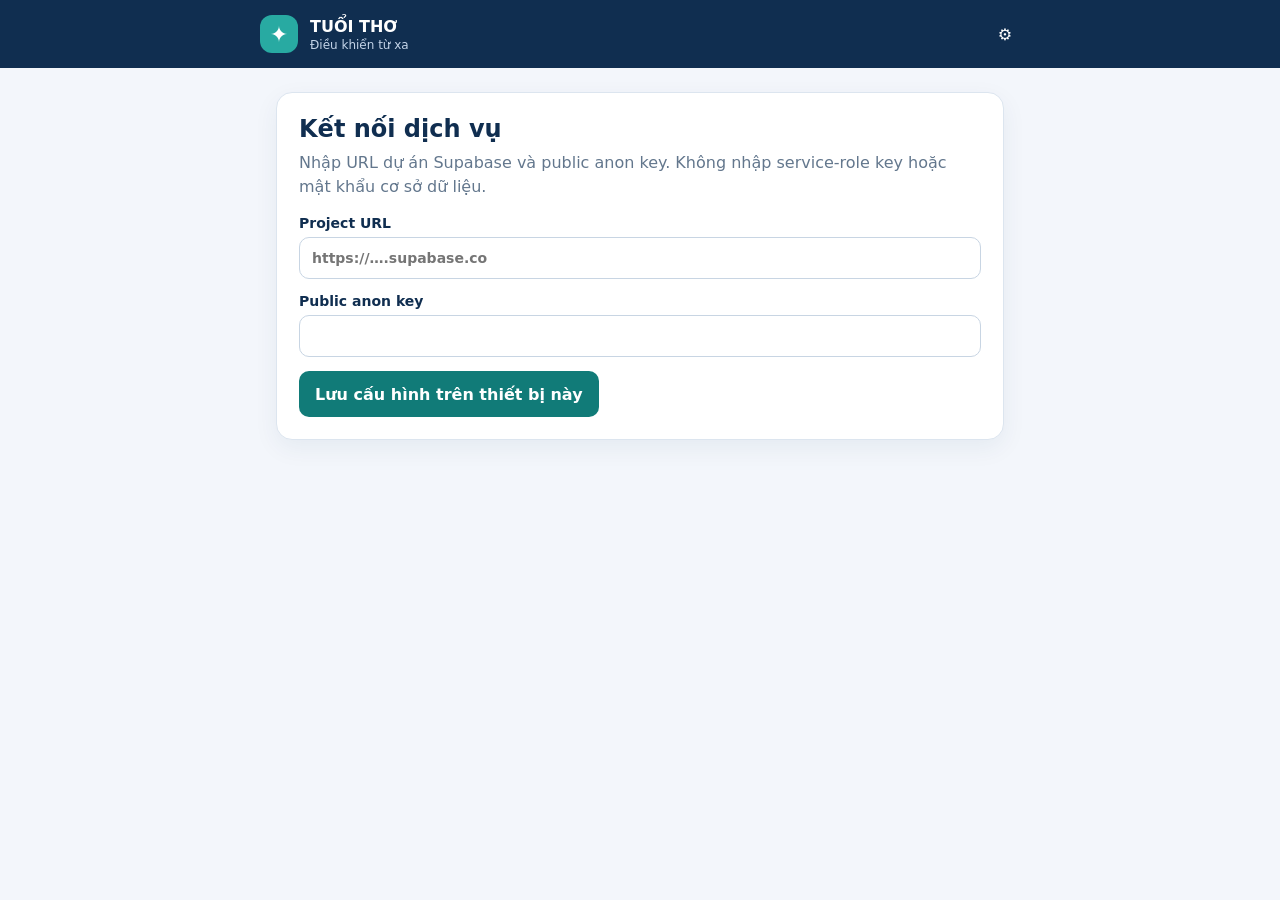
==== remote-dashboard/index.html @ 912222ca "feat: add remote control and policy sync" ====
<!doctype html>
<html lang="vi">
<head>
  <meta charset="utf-8">
  <meta name="viewport" content="width=device-width,initial-scale=1,viewport-fit=cover">
  <meta name="theme-color" content="#102e50">
  <title>Tuổi Thơ — Điều khiển từ xa</title>
  <link rel="stylesheet" href="styles.css">
</head>
<body>
  <header><div class="brand-mark">✦</div><div><strong>TUỔI THƠ</strong><small>Điều khiển từ xa</small></div><button id="settings-toggle" class="quiet" aria-label="Cấu hình">⚙</button></header>
  <main>
    <section id="setup" class="card hidden">
      <h1>Kết nối dịch vụ</h1>
      <p>Nhập URL dự án Supabase và public anon key. Không nhập service-role key hoặc mật khẩu cơ sở dữ liệu.</p>
      <label>Project URL<input id="project-url" type="url" placeholder="https://….supabase.co" autocomplete="url"></label>
      <label>Public anon key<input id="anon-key" type="password" autocomplete="off"></label>
      <button id="save-config" class="primary">Lưu cấu hình trên thiết bị này</button>
    </section>

    <section id="auth" class="card hidden">
      <h1>Tài khoản phụ huynh</h1>
      <p>Đăng nhập để xem và điều khiển các thiết bị đã ghép nối.</p>
      <label>Email<input id="email" type="email" autocomplete="username"></label>
      <label>Mật khẩu<input id="password" type="password" autocomplete="current-password"></label>
      <div class="row"><button id="sign-in" class="primary">Đăng nhập</button><button id="sign-up" class="secondary">Tạo tài khoản</button></div>
    </section>

    <section id="dashboard" class="hidden">
      <div class="row page-heading"><div><h1>Thiết bị của gia đình</h1><p id="account-label"></p></div><button id="sign-out" class="quiet">Đăng xuất</button></div>
      <section class="card pair-card">
        <h2>Thêm thiết bị</h2>
        <p>Trên máy trẻ, mở Tuổi Thơ → Điều khiển từ xa → Tạo mã ghép nối.</p>
        <div class="row"><input id="pair-code" placeholder="Mã ghép nối" autocomplete="one-time-code" maxlength="24"><button id="claim-pair" class="primary">Ghép nối</button></div>
      </section>
      <div id="devices" class="device-list"></div>
      <div id="empty" class="card hidden">Chưa có thiết bị ghép nối.</div>
    </section>
    <div id="toast" role="status" aria-live="polite"></div>
  </main>
  <script type="module" src="app.js"></script>
</body>
</html>
---- remote-dashboard/styles.css ----
:root{font-family:Inter,"Segoe UI",system-ui,sans-serif;color:#102e50;background:#f3f6fb;font-synthesis:none}*{box-sizing:border-box}body{margin:0;min-height:100vh}header{height:68px;background:#102e50;color:white;display:flex;align-items:center;gap:12px;padding:0 max(18px,calc((100% - 760px)/2));position:sticky;top:0;z-index:2}.brand-mark{width:38px;height:38px;border-radius:12px;background:#28aaa2;display:grid;place-items:center;font-size:22px}header strong,header small{display:block}header small{font-size:12px;color:#c4d4e8;margin-top:2px}header #settings-toggle{margin-left:auto}main{max-width:760px;margin:24px auto;padding:0 16px 48px}.card{background:white;border:1px solid #dce5ef;border-radius:16px;padding:22px;margin-bottom:16px;box-shadow:0 8px 25px #173d6410}h1{font-size:24px;margin:0 0 8px}h2{font-size:18px;margin:0 0 8px}p{color:#63778d;line-height:1.5;margin:8px 0 16px}.hidden{display:none!important}label{display:block;font-weight:650;font-size:14px;margin:14px 0}input,textarea{width:100%;border:1px solid #c8d5e3;border-radius:10px;padding:12px;font:inherit;color:#102e50;background:white;margin-top:6px}button{font:inherit;font-weight:700;border:0;border-radius:10px;padding:13px 16px;cursor:pointer;min-height:46px}button:disabled{opacity:.55;cursor:wait}.primary{background:#117b78;color:white}.secondary{background:#e8eff7;color:#183b60}.quiet{background:transparent;color:inherit;padding:8px;min-height:36px}.row{display:flex;align-items:center;gap:10px}.row>*{flex:1}.row .quiet{flex:0}.page-heading{justify-content:space-between;margin:4px 2px 16px}.page-heading h1{font-size:22px}.page-heading p{margin:0}.device-list{display:grid;gap:14px}.device-title{display:flex;justify-content:space-between;align-items:flex-start;gap:10px}.device-title h2{font-size:20px;margin:0}.pill{border-radius:30px;padding:6px 10px;font-size:12px;font-weight:800;white-space:nowrap}.online{background:#e0f5ee;color:#167356}.offline{background:#fff0e9;color:#aa4e31}.test{background:#fff4d6;color:#795b0b}.metrics{display:grid;grid-template-columns:1fr 1fr;gap:10px;margin:18px 0}.metric{background:#f5f8fc;border-radius:12px;padding:12px}.metric span{display:block;color:#677c91;font-size:13px}.metric strong{display:block;font-size:20px;margin-top:4px}.state{font-weight:800}.actions{display:grid;grid-template-columns:1fr 1fr;gap:8px}.actions button{width:100%;font-size:14px}.lock{background:#b73b42;color:white}.unlock{background:#e1f2ec;color:#176248}.grant{background:#e9eff8;color:#173e67}.caption{font-size:12px;color:#71849a;margin:10px 0 0}.policy-editor{margin-top:18px;border-top:1px solid #e5ebf2;padding-top:14px}.policy-editor summary{cursor:pointer;font-weight:700}.policy-editor textarea{min-height:220px;font-family:ui-monospace,monospace;font-size:12px}.command-result{font-size:13px;margin-top:10px;color:#63778d;min-height:18px}#toast{position:fixed;bottom:18px;left:50%;transform:translateX(-50%);background:#102e50;color:white;border-radius:12px;padding:12px 18px;opacity:0;pointer-events:none;transition:opacity .2s;max-width:90vw;text-align:center}#toast.show{opacity:1}@media(max-width:520px){main{margin:14px auto;padding:0 12px 30px}.card{padding:18px}.actions{grid-template-columns:1fr 1fr}.metrics{gap:8px}.metric strong{font-size:18px}.row{gap:8px}header{padding:0 14px}}
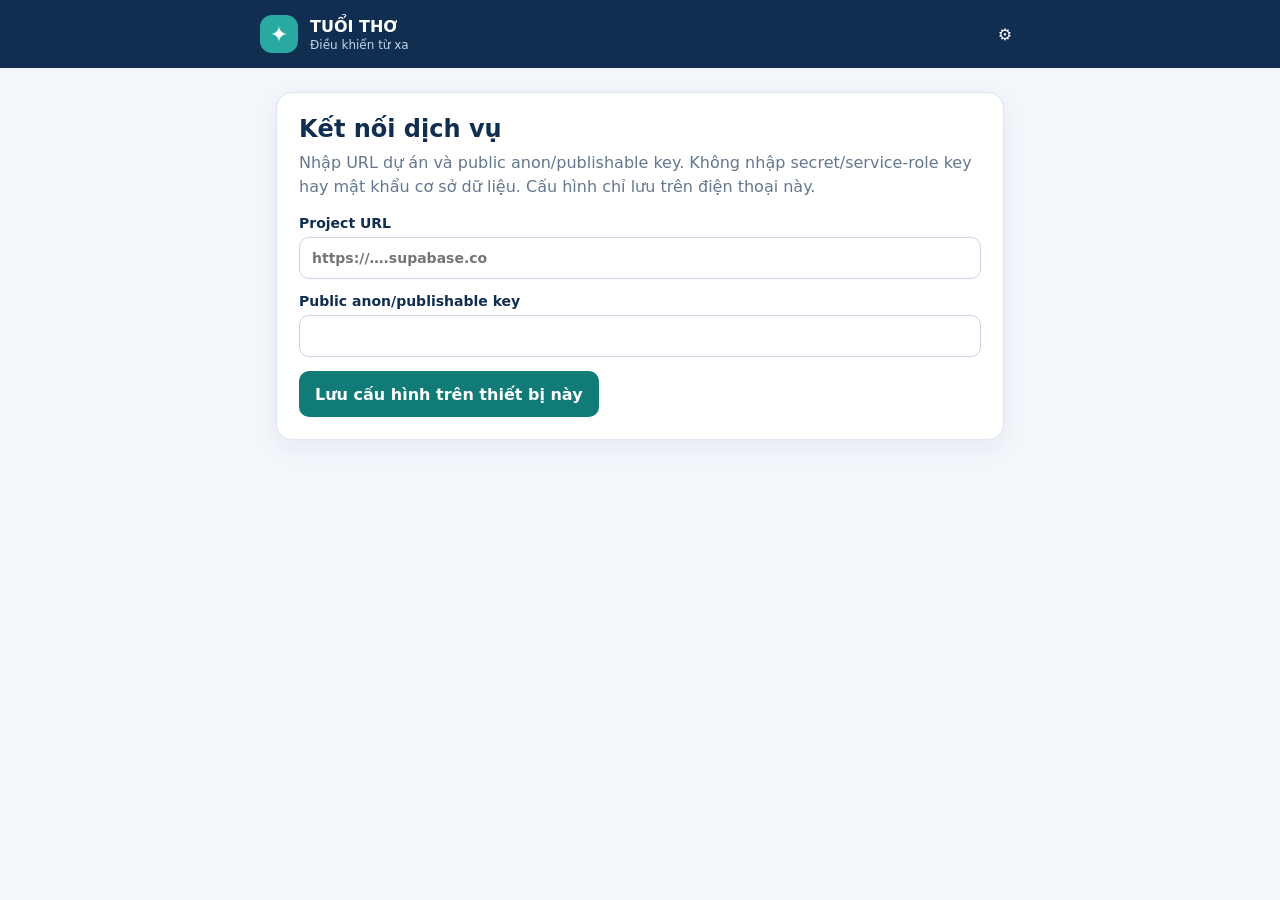
==== commit e1b86b5d: "chore: prepare safe M5 remote deployment" ====
--- a/remote-dashboard/index.html
+++ b/remote-dashboard/index.html
@@ -12,9 +12,9 @@
   <main>
     <section id="setup" class="card hidden">
       <h1>Kết nối dịch vụ</h1>
-      <p>Nhập URL dự án Supabase và public anon key. Không nhập service-role key hoặc mật khẩu cơ sở dữ liệu.</p>
+      <p>Nhập URL dự án và public anon/publishable key. Không nhập secret/service-role key hay mật khẩu cơ sở dữ liệu. Cấu hình chỉ lưu trên điện thoại này.</p>
       <label>Project URL<input id="project-url" type="url" placeholder="https://….supabase.co" autocomplete="url"></label>
-      <label>Public anon key<input id="anon-key" type="password" autocomplete="off"></label>
+      <label>Public anon/publishable key<input id="anon-key" type="password" autocomplete="off"></label>
       <button id="save-config" class="primary">Lưu cấu hình trên thiết bị này</button>
     </section>
 
@@ -24,6 +24,7 @@
       <label>Email<input id="email" type="email" autocomplete="username"></label>
       <label>Mật khẩu<input id="password" type="password" autocomplete="current-password"></label>
       <div class="row"><button id="sign-in" class="primary">Đăng nhập</button><button id="sign-up" class="secondary">Tạo tài khoản</button></div>
+      <p class="caption">Nếu Supabase yêu cầu xác nhận email, hãy mở thư xác nhận rồi quay lại đây để đăng nhập. Không dùng mật khẩu mặc định.</p>
     </section>
 
     <section id="dashboard" class="hidden">
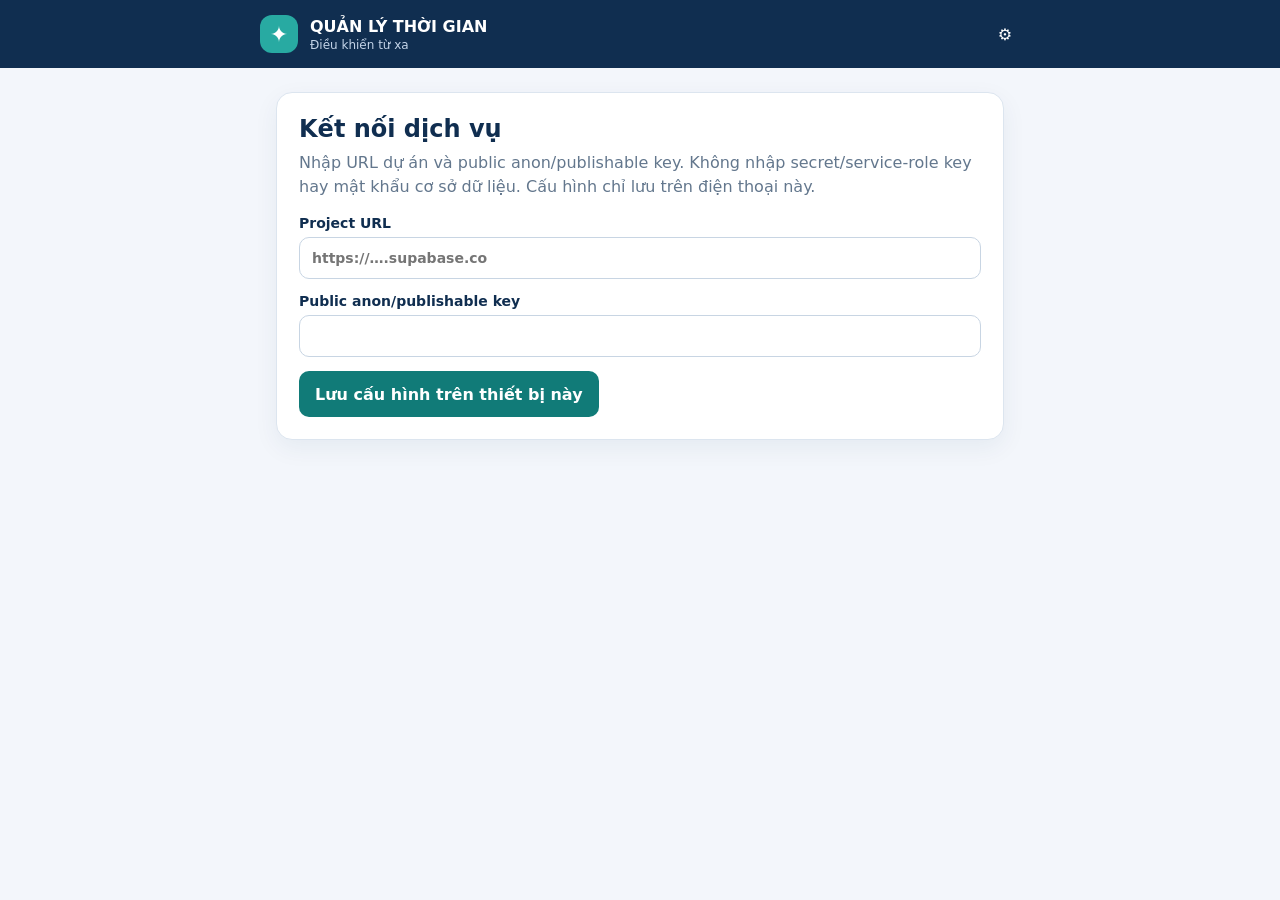
==== commit 9e110b7e: "ui: rename visible product text in remote-dashboard/index.html" ====
--- a/remote-dashboard/index.html
+++ b/remote-dashboard/index.html
@@ -8,7 +8,7 @@
   <link rel="stylesheet" href="styles.css">
 </head>
 <body>
-  <header><div class="brand-mark">✦</div><div><strong>TUỔI THƠ</strong><small>Điều khiển từ xa</small></div><button id="settings-toggle" class="quiet" aria-label="Cấu hình">⚙</button></header>
+  <header><div class="brand-mark">✦</div><div><strong>QUẢN LÝ THỜI GIAN</strong><small>Điều khiển từ xa</small></div><button id="settings-toggle" class="quiet" aria-label="Cấu hình">⚙</button></header>
   <main>
     <section id="setup" class="card hidden">
       <h1>Kết nối dịch vụ</h1>
